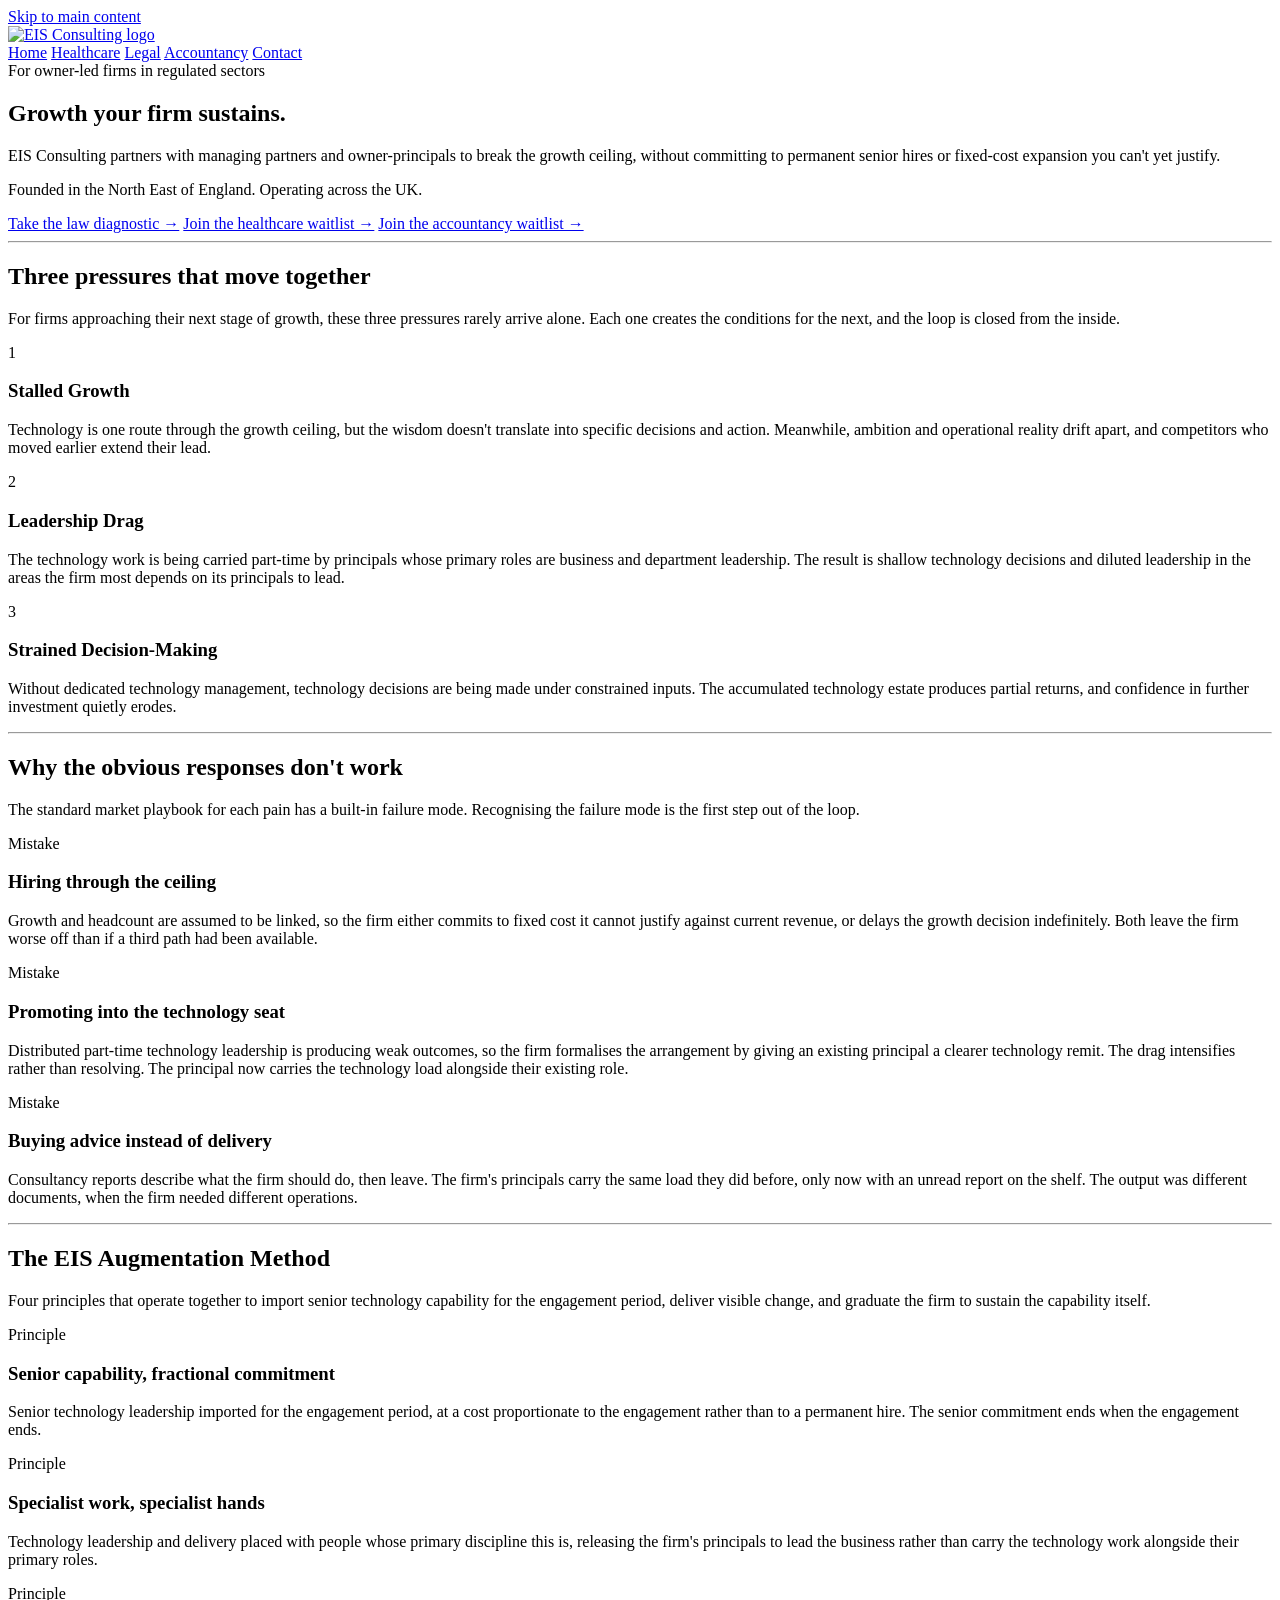
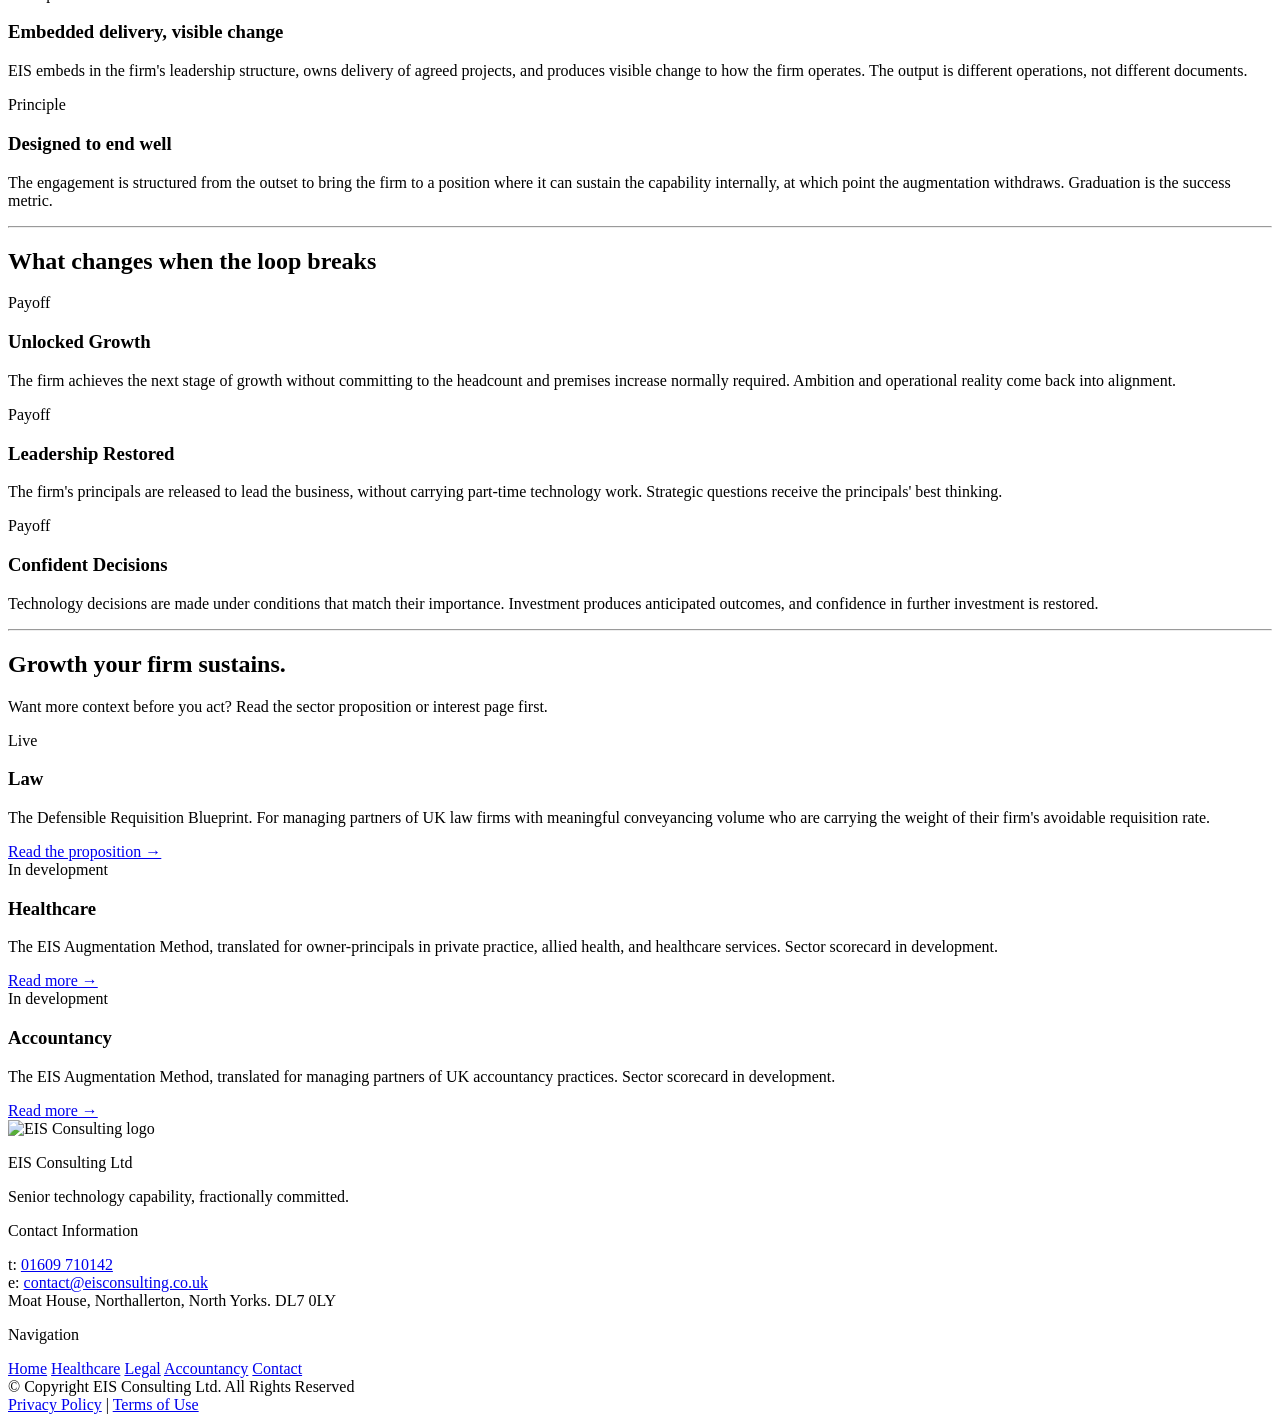
==== src/index.html @ 56b3790b "feat(home,legal): rebuild home and legal pages per brief §4-§5 Co-Authored-By: Claude Sonnet 4.6 <no" ====
<!doctype html>
<html lang="en-GB">
  <head>
    <meta charset="utf-8" />
    <meta name="viewport" content="width=device-width, initial-scale=1" />

    <title>EIS Consulting | Growth your firm sustains.</title>
    <meta
      name="description"
      content="EIS Consulting partners with managing partners and owner-principals in regulated UK SMEs to break the growth ceiling through fractional senior technology leadership, specialist delivery, and engagements designed to end when the firm can sustain the capability itself."
    />

    <link rel="stylesheet" href="/assets/styles.css" />

    <link rel="icon" type="image/png" sizes="32x32" href="/assets/favicon-32.png?v=1" />
    <link rel="icon" type="image/png" sizes="16x16" href="/assets/favicon-16.png?v=1" />
    <link rel="apple-touch-icon" sizes="180x180" href="/assets/apple-touch-icon.png?v=1" />
    <link rel="icon" href="/favicon.png?v=1" />
    <link rel="shortcut icon" href="/favicon.png?v=1" />

    <meta name="theme-color" content="#0b1220" />
    <meta name="author" content="EIS Consulting Ltd" />

    <meta property="og:site_name" content="EIS Consulting" />
    <meta property="og:type" content="website" />
    <meta property="og:title" content="EIS Consulting | Growth your firm sustains." />
    <meta
      property="og:description"
      content="EIS Consulting partners with managing partners and owner-principals in regulated UK SMEs to break the growth ceiling through fractional senior technology leadership, specialist delivery, and engagements designed to end when the firm can sustain the capability itself."
    />
    <meta property="og:url" content="https://eisconsulting.co.uk/" />
    <meta property="og:image" content="https://eisconsulting.co.uk/og.png?v=11" />
    <meta property="og:image:secure_url" content="https://eisconsulting.co.uk/og.png?v=11" />
    <meta property="og:image:type" content="image/png" />
    <meta property="og:image:width" content="1200" />
    <meta property="og:image:height" content="630" />
    <meta property="og:image:alt" content="EIS Consulting – Growth your firm sustains." />

    <meta name="twitter:card" content="summary_large_image" />
    <meta name="twitter:title" content="EIS Consulting | Growth your firm sustains." />
    <meta
      name="twitter:description"
      content="EIS Consulting partners with managing partners and owner-principals in regulated UK SMEs to break the growth ceiling through fractional senior technology leadership, specialist delivery, and engagements designed to end when the firm can sustain the capability itself."
    />
    <meta name="twitter:image" content="https://eisconsulting.co.uk/og.png?v=11" />

    <script type="text/javascript">
        (function(c,l,a,r,i,t,y){
            c[a]=c[a]||function(){(c[a].q=c[a].q||[]).push(arguments)};
            t=l.createElement(r);t.async=1;t.src="https://www.clarity.ms/tag/"+i;
            y=l.getElementsByTagName(r)[0];y.parentNode.insertBefore(t,y);
        })(window, document, "clarity", "script", "wqha1gwbg3");
    </script>
  </head>

  <body>
    <a class="skip-link" href="#main-content">Skip to main content</a>

    <header class="header">
      <div class="nav">
        <div class="brand">
          <a class="brand-link" href="/" aria-label="EIS Consulting home">
            <img class="logo" src="/assets/eis-consulting-logo-transx2.png" alt="EIS Consulting logo" width="155" height="40" />
          </a>
        </div>

        <nav class="links" aria-label="Primary navigation">
          <a href="/" class="active" aria-current="page">Home</a>
          <a href="/healthcare/">Healthcare</a>
          <a href="/legal/">Legal</a>
          <a href="/accountancy/">Accountancy</a>
          <a href="/contact/">Contact</a>
        </nav>
      </div>
    </header>

    <div class="container">
      <main id="main-content">

        <section class="hero">
          <div class="kicker">For owner-led firms in regulated sectors</div>
          <h1 class="h1">Growth your firm sustains.</h1>
          <p class="sub">EIS Consulting partners with managing partners and owner-principals to break the growth ceiling, without committing to permanent senior hires or fixed-cost expansion you can't yet justify.</p>
          <p class="small">Founded in the North East of England. Operating across the UK.</p>
          <div class="ctas">
            <a class="btn primary"
               href="https://damian-gbwjygw9.scoreapp.com"
               target="_blank"
               rel="noopener noreferrer"
               onclick="if(window.clarity)clarity('event','hero_cta_law_scorecard');">Take the law diagnostic →</a>
            <a class="btn"
               href="/healthcare/#waitlist"
               onclick="if(window.clarity)clarity('event','hero_cta_healthcare_waitlist');">Join the healthcare waitlist →</a>
            <a class="btn"
               href="/accountancy/#waitlist"
               onclick="if(window.clarity)clarity('event','hero_cta_accountancy_waitlist');">Join the accountancy waitlist →</a>
          </div>
        </section>

        <hr class="sep" />

        <section>
          <h2 class="section-title">Three pressures that move together</h2>
          <p class="sub">For firms approaching their next stage of growth, these three pressures rarely arrive alone. Each one creates the conditions for the next, and the loop is closed from the inside.</p>
          <div class="grid cols-3">
            <div class="card">
              <span class="tag">1</span>
              <h3>Stalled Growth</h3>
              <p>Technology is one route through the growth ceiling, but the wisdom doesn't translate into specific decisions and action. Meanwhile, ambition and operational reality drift apart, and competitors who moved earlier extend their lead.</p>
            </div>
            <div class="card">
              <span class="tag">2</span>
              <h3>Leadership Drag</h3>
              <p>The technology work is being carried part-time by principals whose primary roles are business and department leadership. The result is shallow technology decisions and diluted leadership in the areas the firm most depends on its principals to lead.</p>
            </div>
            <div class="card">
              <span class="tag">3</span>
              <h3>Strained Decision-Making</h3>
              <p>Without dedicated technology management, technology decisions are being made under constrained inputs. The accumulated technology estate produces partial returns, and confidence in further investment quietly erodes.</p>
            </div>
          </div>
        </section>

        <hr class="sep" />

        <section>
          <h2 class="section-title">Why the obvious responses don't work</h2>
          <p class="sub">The standard market playbook for each pain has a built-in failure mode. Recognising the failure mode is the first step out of the loop.</p>
          <div class="grid cols-3">
            <div class="card">
              <span class="tag">Mistake</span>
              <h3>Hiring through the ceiling</h3>
              <p>Growth and headcount are assumed to be linked, so the firm either commits to fixed cost it cannot justify against current revenue, or delays the growth decision indefinitely. Both leave the firm worse off than if a third path had been available.</p>
            </div>
            <div class="card">
              <span class="tag">Mistake</span>
              <h3>Promoting into the technology seat</h3>
              <p>Distributed part-time technology leadership is producing weak outcomes, so the firm formalises the arrangement by giving an existing principal a clearer technology remit. The drag intensifies rather than resolving. The principal now carries the technology load alongside their existing role.</p>
            </div>
            <div class="card">
              <span class="tag">Mistake</span>
              <h3>Buying advice instead of delivery</h3>
              <p>Consultancy reports describe what the firm should do, then leave. The firm's principals carry the same load they did before, only now with an unread report on the shelf. The output was different documents, when the firm needed different operations.</p>
            </div>
          </div>
        </section>

        <hr class="sep" />

        <section>
          <h2 class="section-title">The EIS Augmentation Method</h2>
          <p class="sub">Four principles that operate together to import senior technology capability for the engagement period, deliver visible change, and graduate the firm to sustain the capability itself.</p>
          <div class="grid cols-4">
            <div class="card">
              <span class="tag">Principle</span>
              <h3>Senior capability, fractional commitment</h3>
              <p>Senior technology leadership imported for the engagement period, at a cost proportionate to the engagement rather than to a permanent hire. The senior commitment ends when the engagement ends.</p>
            </div>
            <div class="card">
              <span class="tag">Principle</span>
              <h3>Specialist work, specialist hands</h3>
              <p>Technology leadership and delivery placed with people whose primary discipline this is, releasing the firm's principals to lead the business rather than carry the technology work alongside their primary roles.</p>
            </div>
            <div class="card">
              <span class="tag">Principle</span>
              <h3>Embedded delivery, visible change</h3>
              <p>EIS embeds in the firm's leadership structure, owns delivery of agreed projects, and produces visible change to how the firm operates. The output is different operations, not different documents.</p>
            </div>
            <div class="card">
              <span class="tag">Principle</span>
              <h3>Designed to end well</h3>
              <p>The engagement is structured from the outset to bring the firm to a position where it can sustain the capability internally, at which point the augmentation withdraws. Graduation is the success metric.</p>
            </div>
          </div>
        </section>

        <hr class="sep" />

        <section>
          <h2 class="section-title">What changes when the loop breaks</h2>
          <div class="grid cols-3">
            <div class="card">
              <span class="tag">Payoff</span>
              <h3>Unlocked Growth</h3>
              <p>The firm achieves the next stage of growth without committing to the headcount and premises increase normally required. Ambition and operational reality come back into alignment.</p>
            </div>
            <div class="card">
              <span class="tag">Payoff</span>
              <h3>Leadership Restored</h3>
              <p>The firm's principals are released to lead the business, without carrying part-time technology work. Strategic questions receive the principals' best thinking.</p>
            </div>
            <div class="card">
              <span class="tag">Payoff</span>
              <h3>Confident Decisions</h3>
              <p>Technology decisions are made under conditions that match their importance. Investment produces anticipated outcomes, and confidence in further investment is restored.</p>
            </div>
          </div>
        </section>

        <hr class="sep" />

        <section>
          <h2 class="h1--sm">Growth your firm sustains.</h2>
          <p class="sub">Want more context before you act? Read the sector proposition or interest page first.</p>
          <div class="grid cols-3">
            <div class="card">
              <span class="tag">Live</span>
              <h3>Law</h3>
              <p>The Defensible Requisition Blueprint. For managing partners of UK law firms with meaningful conveyancing volume who are carrying the weight of their firm's avoidable requisition rate.</p>
              <div class="ctas">
                <a class="btn" href="/legal/">Read the proposition →</a>
              </div>
            </div>
            <div class="card">
              <span class="tag">In development</span>
              <h3>Healthcare</h3>
              <p>The EIS Augmentation Method, translated for owner-principals in private practice, allied health, and healthcare services. Sector scorecard in development.</p>
              <div class="ctas">
                <a class="btn" href="/healthcare/">Read more →</a>
              </div>
            </div>
            <div class="card">
              <span class="tag">In development</span>
              <h3>Accountancy</h3>
              <p>The EIS Augmentation Method, translated for managing partners of UK accountancy practices. Sector scorecard in development.</p>
              <div class="ctas">
                <a class="btn" href="/accountancy/">Read more →</a>
              </div>
            </div>
          </div>
        </section>

      </main>

      <footer class="site-footer">
        <div class="footer-grid">
          <div>
            <div class="footer-brand">
              <img class="footer-logo" src="/assets/eis-consulting-logo-transx2.png" alt="EIS Consulting logo" width="132" height="34" loading="lazy" />
              <div>
                <p class="footer-title">EIS Consulting Ltd</p>
                <div class="smallprint">Senior technology capability, fractionally committed.</div>
              </div>
            </div>
          </div>

          <div>
            <p class="footer-title">Contact Information</p>
            <div class="footer-links">
              <div>t: <a href="tel:+441609710142">01609 710142</a></div>
              <div>e: <a href="mailto:contact@eisconsulting.co.uk">contact@eisconsulting.co.uk</a></div>
              <div class="smallprint">Moat House, Northallerton, North Yorks. DL7 0LY</div>
            </div>
          </div>

          <div>
            <p class="footer-title">Navigation</p>
            <div class="footer-links">
              <a href="/">Home</a>
              <a href="/healthcare/">Healthcare</a>
              <a href="/legal/">Legal</a>
              <a href="/accountancy/">Accountancy</a>
              <a href="/contact/">Contact</a>
            </div>
          </div>
        </div>

        <div class="footer-bottom">
          <div class="smallprint">© Copyright EIS Consulting Ltd. All Rights Reserved</div>
          <div class="footer-legal">
            <a class="smallprint" href="/privacy-policy/">Privacy Policy</a>
            <span class="smallprint sep">|</span>
            <a class="smallprint" href="/terms-of-use/">Terms of Use</a>
          </div>
        </div>
      </footer>
    </div>
  </body>
</html>
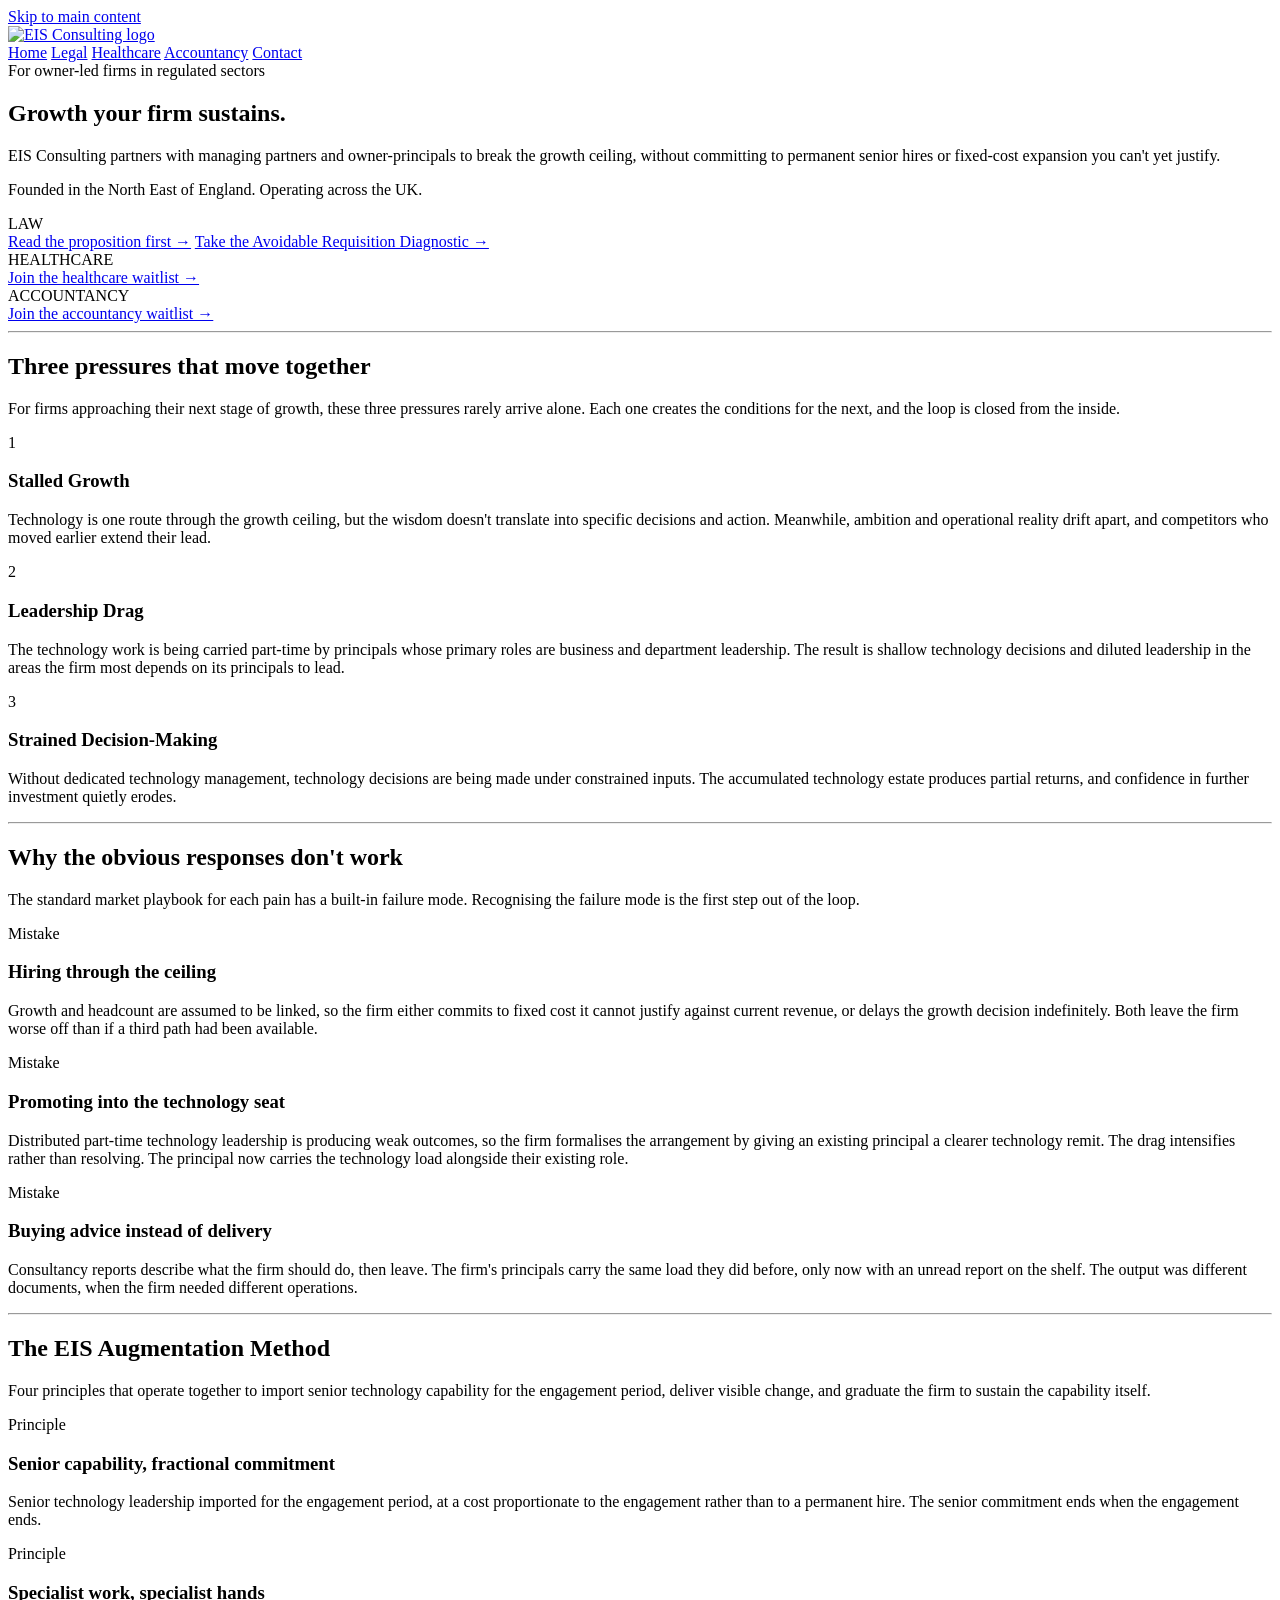
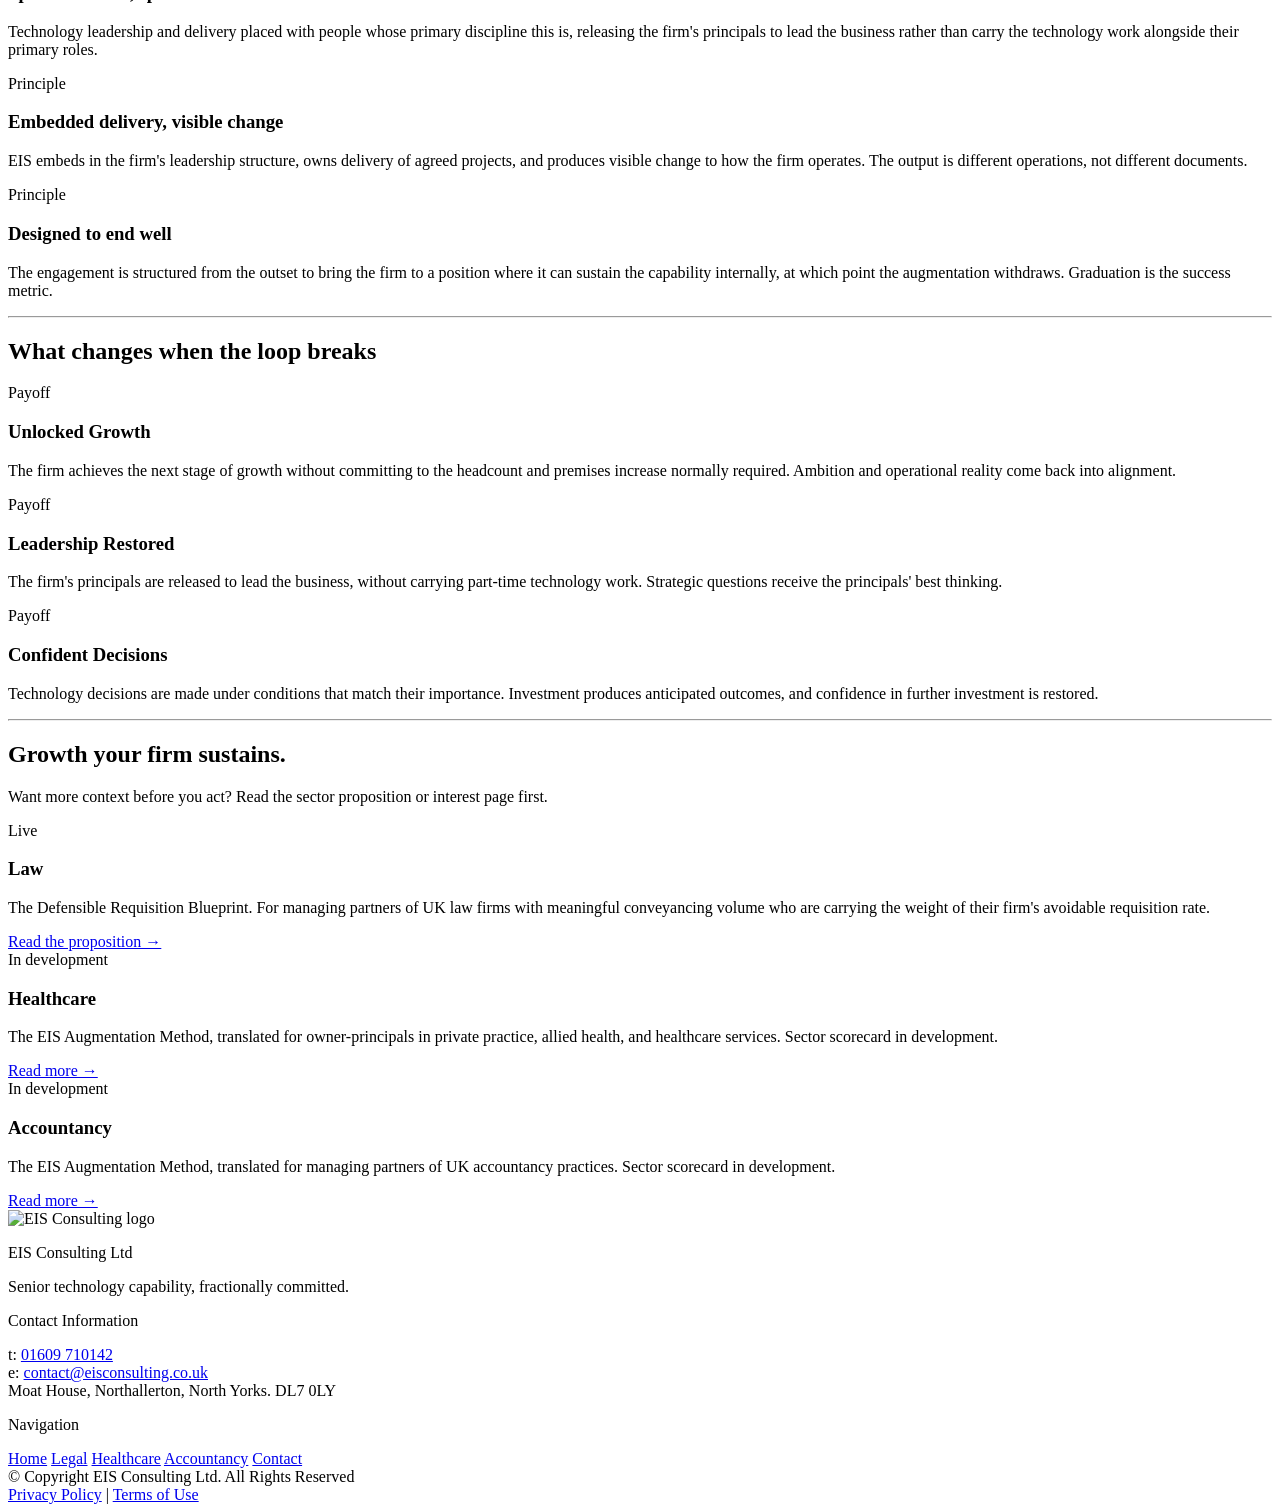
==== commit 1ace8821: "feat(home): restructure hero to sector columns with labelled CTAs Replaces the single .ctas row of t" ====
--- a/src/index.html
+++ b/src/index.html
@@ -66,8 +66,8 @@
 
         <nav class="links" aria-label="Primary navigation">
           <a href="/" class="active" aria-current="page">Home</a>
+          <a href="/legal/">Legal</a>
           <a href="/healthcare/">Healthcare</a>
-          <a href="/legal/">Legal</a>
           <a href="/accountancy/">Accountancy</a>
           <a href="/contact/">Contact</a>
         </nav>
@@ -82,18 +82,26 @@
           <h1 class="h1">Growth your firm sustains.</h1>
           <p class="sub">EIS Consulting partners with managing partners and owner-principals to break the growth ceiling, without committing to permanent senior hires or fixed-cost expansion you can't yet justify.</p>
           <p class="small">Founded in the North East of England. Operating across the UK.</p>
-          <div class="ctas">
-            <a class="btn primary"
-               href="https://damian-gbwjygw9.scoreapp.com"
-               target="_blank"
-               rel="noopener noreferrer"
-               onclick="if(window.clarity)clarity('event','hero_cta_law_scorecard');">Take the law diagnostic →</a>
-            <a class="btn"
-               href="/healthcare/#waitlist"
-               onclick="if(window.clarity)clarity('event','hero_cta_healthcare_waitlist');">Join the healthcare waitlist →</a>
-            <a class="btn"
-               href="/accountancy/#waitlist"
-               onclick="if(window.clarity)clarity('event','hero_cta_accountancy_waitlist');">Join the accountancy waitlist →</a>
+          <div class="hero-sectors">
+            <div class="hero-sector">
+              <div class="kicker">LAW</div>
+              <div class="ctas">
+                <a class="btn" href="/legal/" onclick="if(window.clarity)clarity('event','hero_cta_law_proposition');">Read the proposition first →</a>
+                <a class="btn primary" href="https://damian-gbwjygw9.scoreapp.com" target="_blank" rel="noopener noreferrer" onclick="if(window.clarity)clarity('event','hero_cta_law_diagnostic');">Take the Avoidable Requisition Diagnostic →</a>
+              </div>
+            </div>
+            <div class="hero-sector">
+              <div class="kicker">HEALTHCARE</div>
+              <div class="ctas">
+                <a class="btn" href="/healthcare/#waitlist" onclick="if(window.clarity)clarity('event','hero_cta_healthcare_waitlist');">Join the healthcare waitlist →</a>
+              </div>
+            </div>
+            <div class="hero-sector">
+              <div class="kicker">ACCOUNTANCY</div>
+              <div class="ctas">
+                <a class="btn" href="/accountancy/#waitlist" onclick="if(window.clarity)clarity('event','hero_cta_accountancy_waitlist');">Join the accountancy waitlist →</a>
+              </div>
+            </div>
           </div>
         </section>
 
@@ -257,8 +265,8 @@
             <p class="footer-title">Navigation</p>
             <div class="footer-links">
               <a href="/">Home</a>
+              <a href="/legal/">Legal</a>
               <a href="/healthcare/">Healthcare</a>
-              <a href="/legal/">Legal</a>
               <a href="/accountancy/">Accountancy</a>
               <a href="/contact/">Contact</a>
             </div>
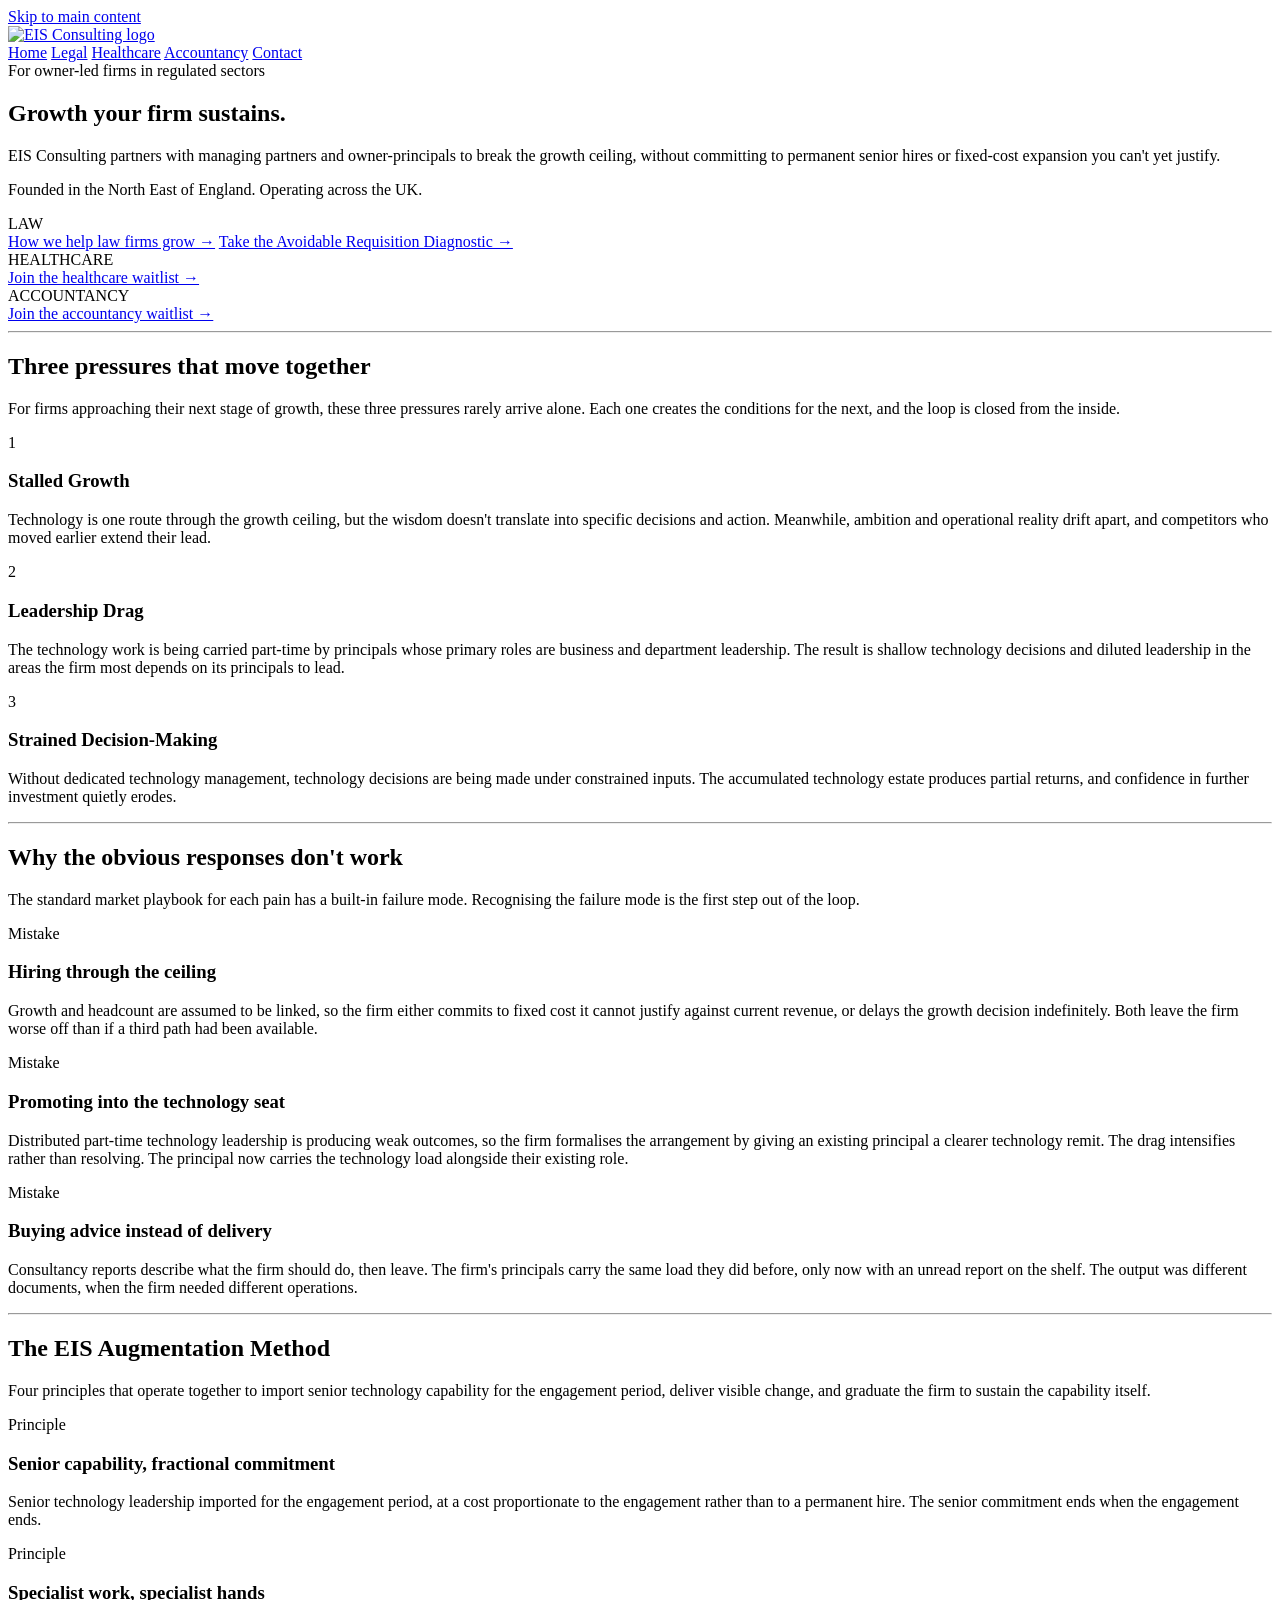
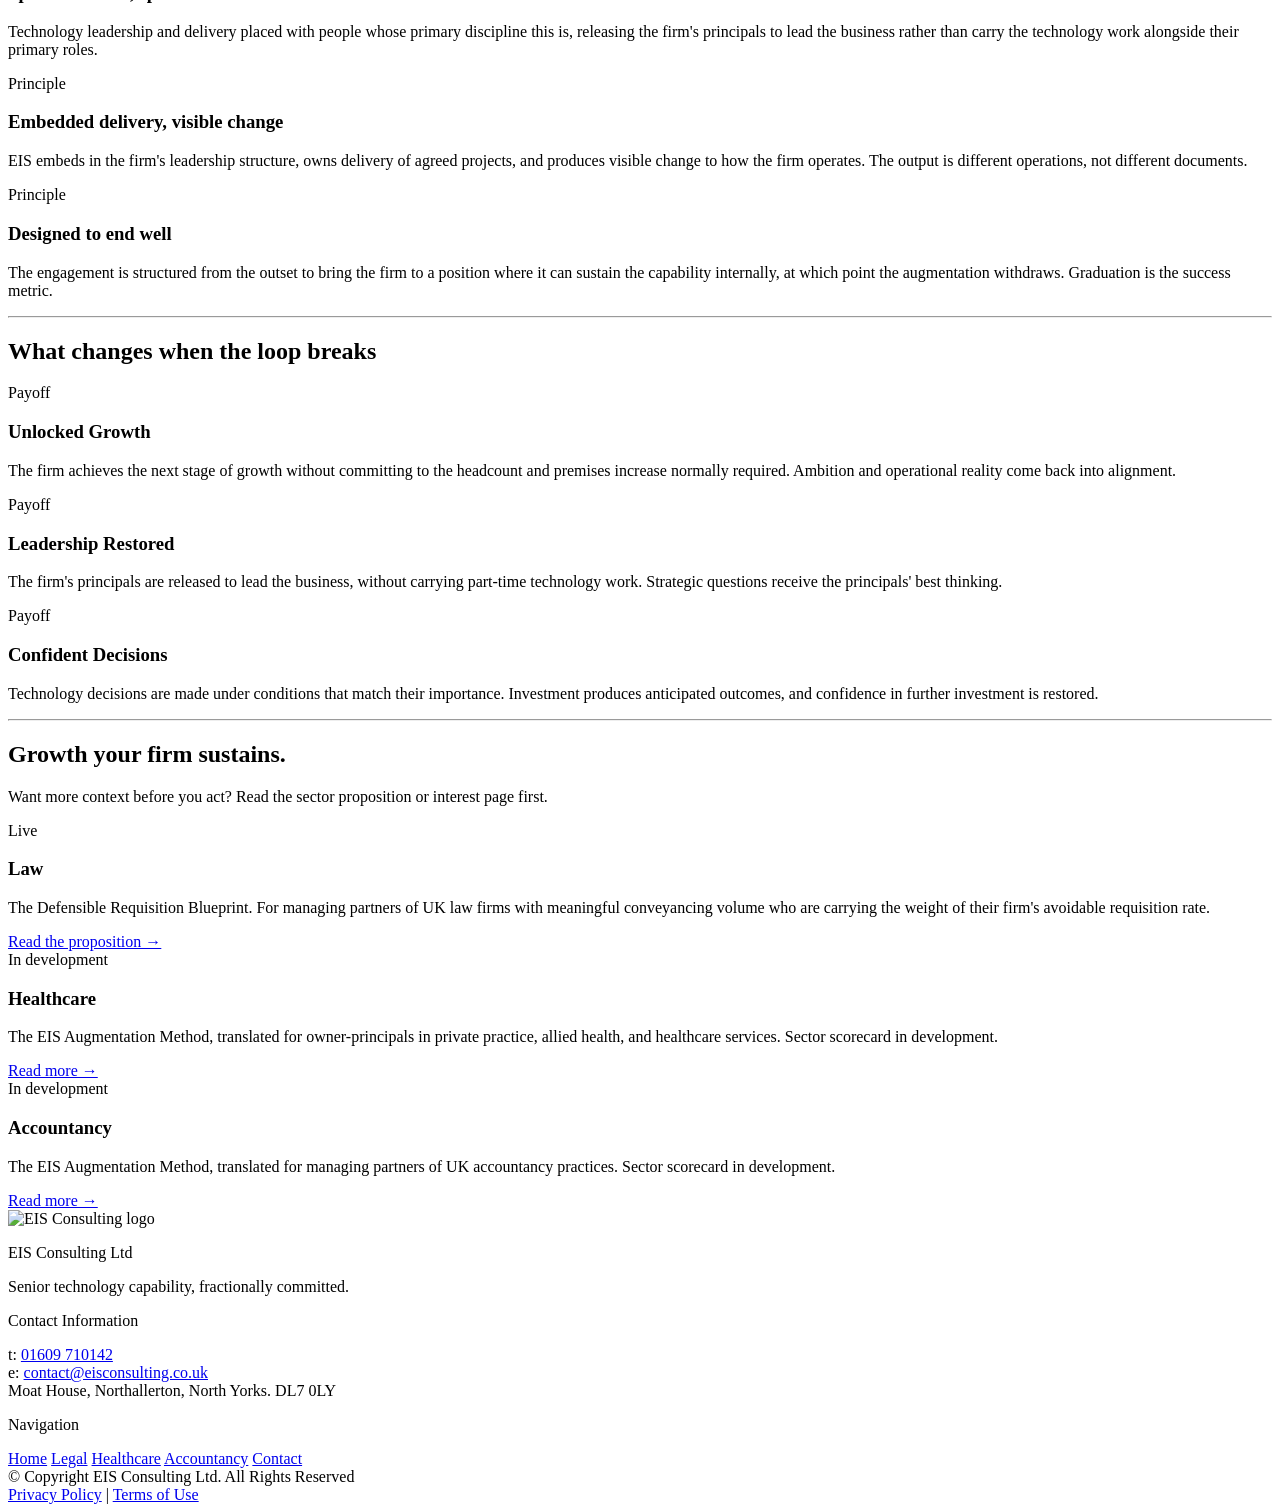
==== commit bd09dbc4: "refine(home): align hero CTA destinations and button widths per acceptance review Remove #waitlist f" ====
--- a/src/index.html
+++ b/src/index.html
@@ -86,20 +86,20 @@
             <div class="hero-sector">
               <div class="kicker">LAW</div>
               <div class="ctas">
-                <a class="btn" href="/legal/" onclick="if(window.clarity)clarity('event','hero_cta_law_proposition');">Read the proposition first →</a>
+                <a class="btn" href="/legal/" onclick="if(window.clarity)clarity('event','hero_cta_law_proposition');">How we help law firms grow →</a>
                 <a class="btn primary" href="https://damian-gbwjygw9.scoreapp.com" target="_blank" rel="noopener noreferrer" onclick="if(window.clarity)clarity('event','hero_cta_law_diagnostic');">Take the Avoidable Requisition Diagnostic →</a>
               </div>
             </div>
             <div class="hero-sector">
               <div class="kicker">HEALTHCARE</div>
               <div class="ctas">
-                <a class="btn" href="/healthcare/#waitlist" onclick="if(window.clarity)clarity('event','hero_cta_healthcare_waitlist');">Join the healthcare waitlist →</a>
+                <a class="btn" href="/healthcare/" onclick="if(window.clarity)clarity('event','hero_cta_healthcare_waitlist');">Join the healthcare waitlist →</a>
               </div>
             </div>
             <div class="hero-sector">
               <div class="kicker">ACCOUNTANCY</div>
               <div class="ctas">
-                <a class="btn" href="/accountancy/#waitlist" onclick="if(window.clarity)clarity('event','hero_cta_accountancy_waitlist');">Join the accountancy waitlist →</a>
+                <a class="btn" href="/accountancy/" onclick="if(window.clarity)clarity('event','hero_cta_accountancy_waitlist');">Join the accountancy waitlist →</a>
               </div>
             </div>
           </div>
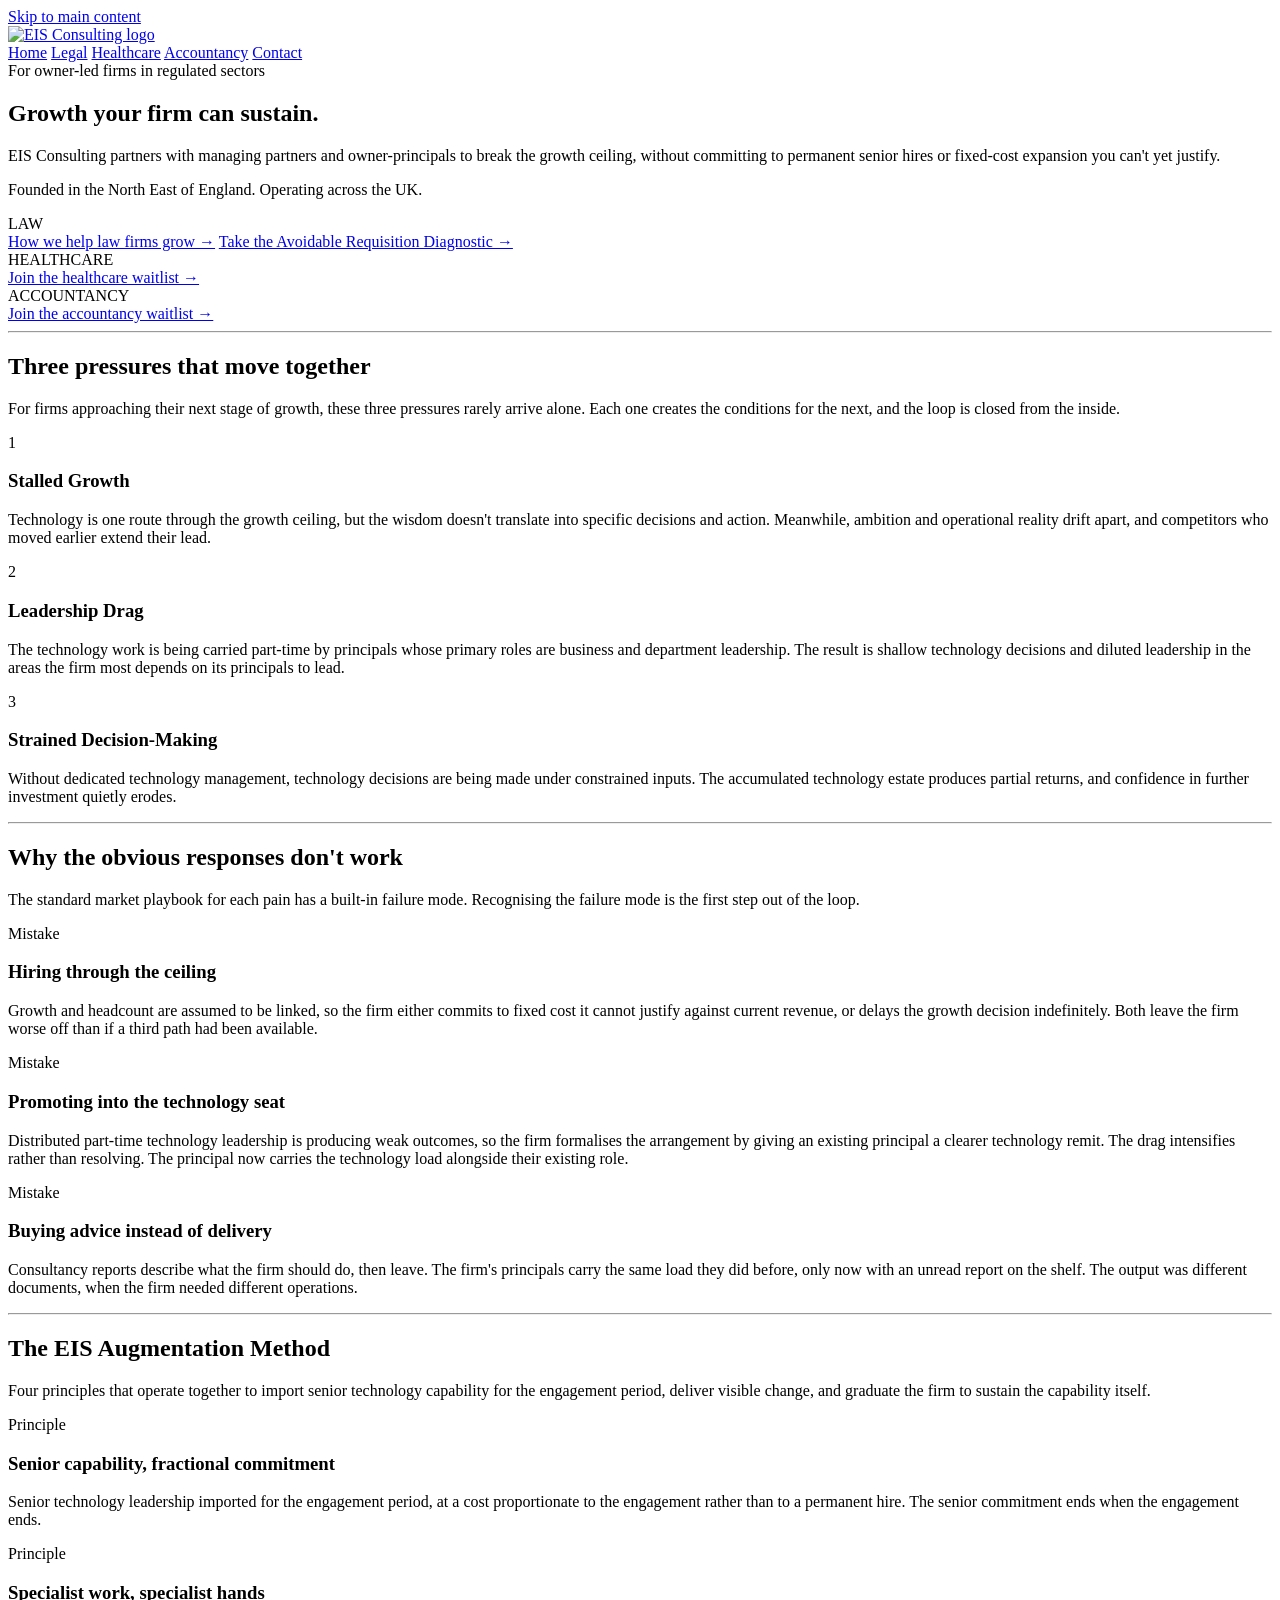
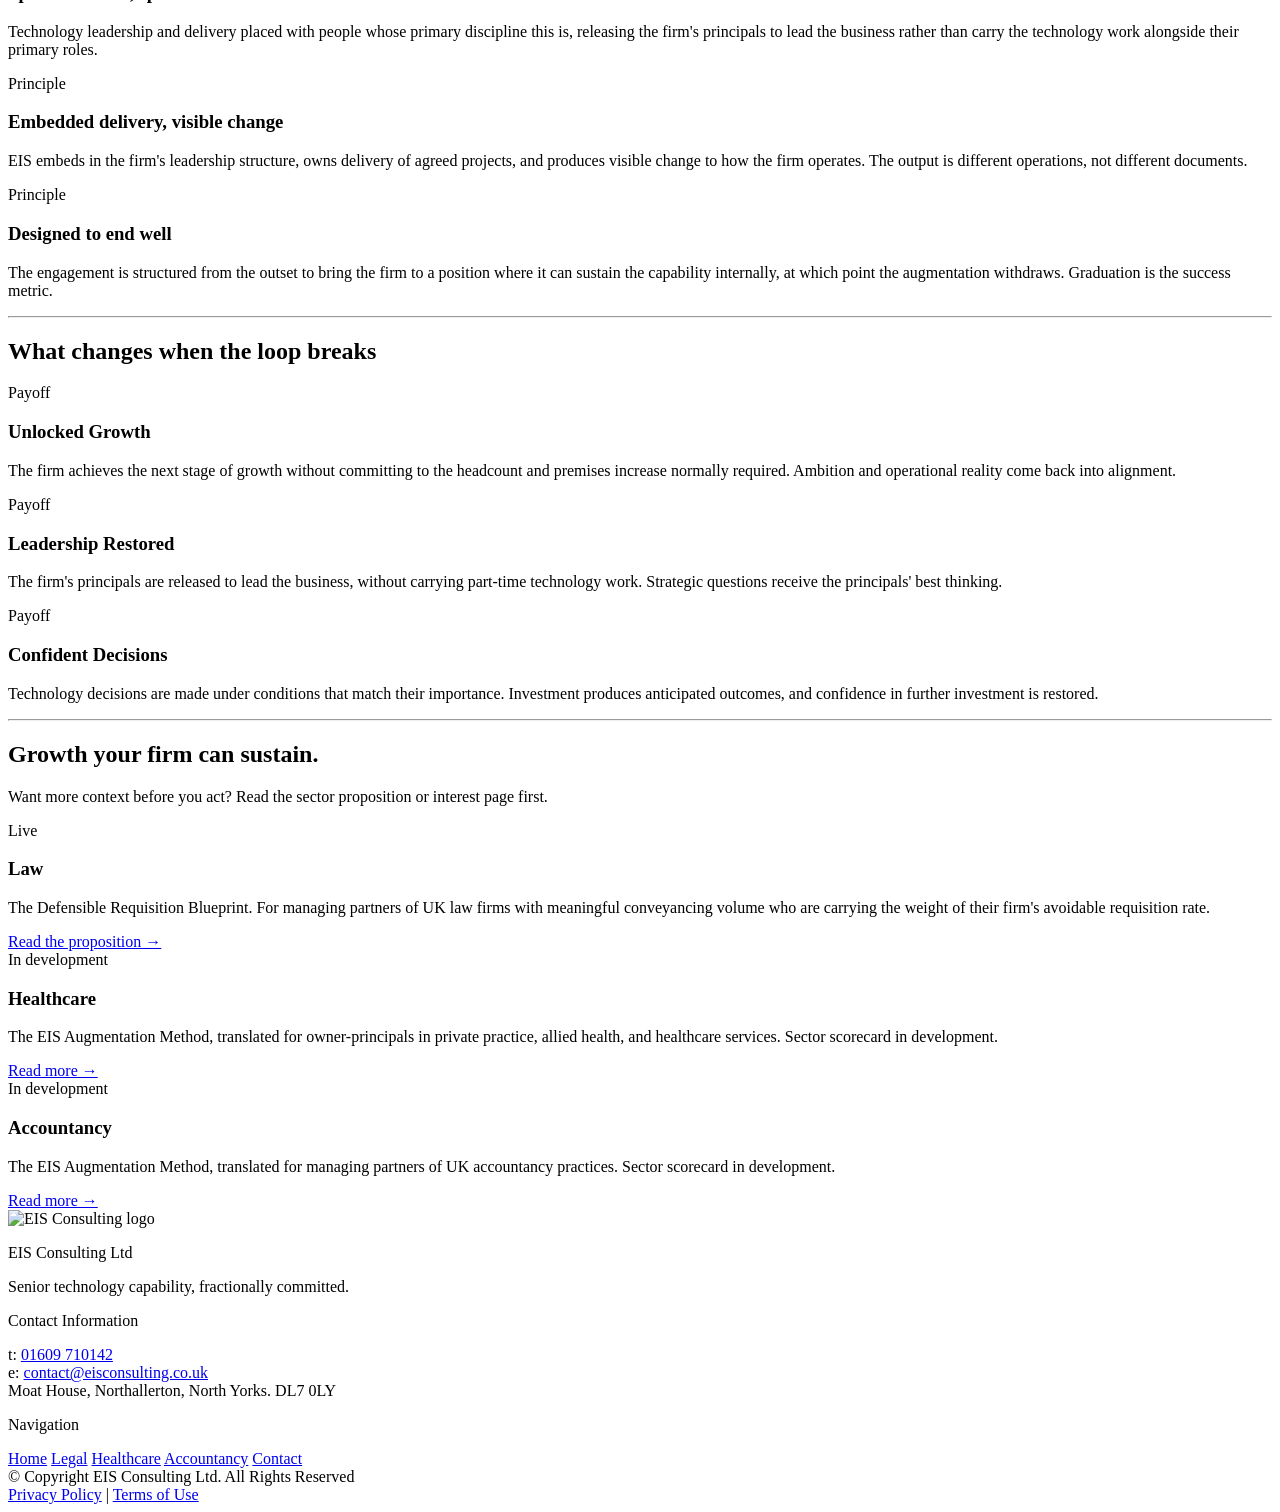
==== commit 2c26e41c: "fix(home): correct H1 copy and reorder meta titles H1 read 'Growth your firm sustains' which is gram" ====
--- a/src/index.html
+++ b/src/index.html
@@ -4,7 +4,7 @@
     <meta charset="utf-8" />
     <meta name="viewport" content="width=device-width, initial-scale=1" />
 
-    <title>EIS Consulting | Growth your firm sustains.</title>
+    <title>Growth your firm can sustain. | EIS Consulting</title>
     <meta
       name="description"
       content="EIS Consulting partners with managing partners and owner-principals in regulated UK SMEs to break the growth ceiling through fractional senior technology leadership, specialist delivery, and engagements designed to end when the firm can sustain the capability itself."
@@ -23,7 +23,7 @@
 
     <meta property="og:site_name" content="EIS Consulting" />
     <meta property="og:type" content="website" />
-    <meta property="og:title" content="EIS Consulting | Growth your firm sustains." />
+    <meta property="og:title" content="Growth your firm can sustain. | EIS Consulting" />
     <meta
       property="og:description"
       content="EIS Consulting partners with managing partners and owner-principals in regulated UK SMEs to break the growth ceiling through fractional senior technology leadership, specialist delivery, and engagements designed to end when the firm can sustain the capability itself."
@@ -34,10 +34,10 @@
     <meta property="og:image:type" content="image/png" />
     <meta property="og:image:width" content="1200" />
     <meta property="og:image:height" content="630" />
-    <meta property="og:image:alt" content="EIS Consulting – Growth your firm sustains." />
+    <meta property="og:image:alt" content="Growth your firm can sustain. | EIS Consulting" />
 
     <meta name="twitter:card" content="summary_large_image" />
-    <meta name="twitter:title" content="EIS Consulting | Growth your firm sustains." />
+    <meta name="twitter:title" content="Growth your firm can sustain. | EIS Consulting" />
     <meta
       name="twitter:description"
       content="EIS Consulting partners with managing partners and owner-principals in regulated UK SMEs to break the growth ceiling through fractional senior technology leadership, specialist delivery, and engagements designed to end when the firm can sustain the capability itself."
@@ -79,7 +79,7 @@
 
         <section class="hero">
           <div class="kicker">For owner-led firms in regulated sectors</div>
-          <h1 class="h1">Growth your firm sustains.</h1>
+          <h1 class="h1">Growth your firm can sustain.</h1>
           <p class="sub">EIS Consulting partners with managing partners and owner-principals to break the growth ceiling, without committing to permanent senior hires or fixed-cost expansion you can't yet justify.</p>
           <p class="small">Founded in the North East of England. Operating across the UK.</p>
           <div class="hero-sectors">
@@ -208,7 +208,7 @@
         <hr class="sep" />
 
         <section>
-          <h2 class="h1--sm">Growth your firm sustains.</h2>
+          <h2 class="h1--sm">Growth your firm can sustain.</h2>
           <p class="sub">Want more context before you act? Read the sector proposition or interest page first.</p>
           <div class="grid cols-3">
             <div class="card">
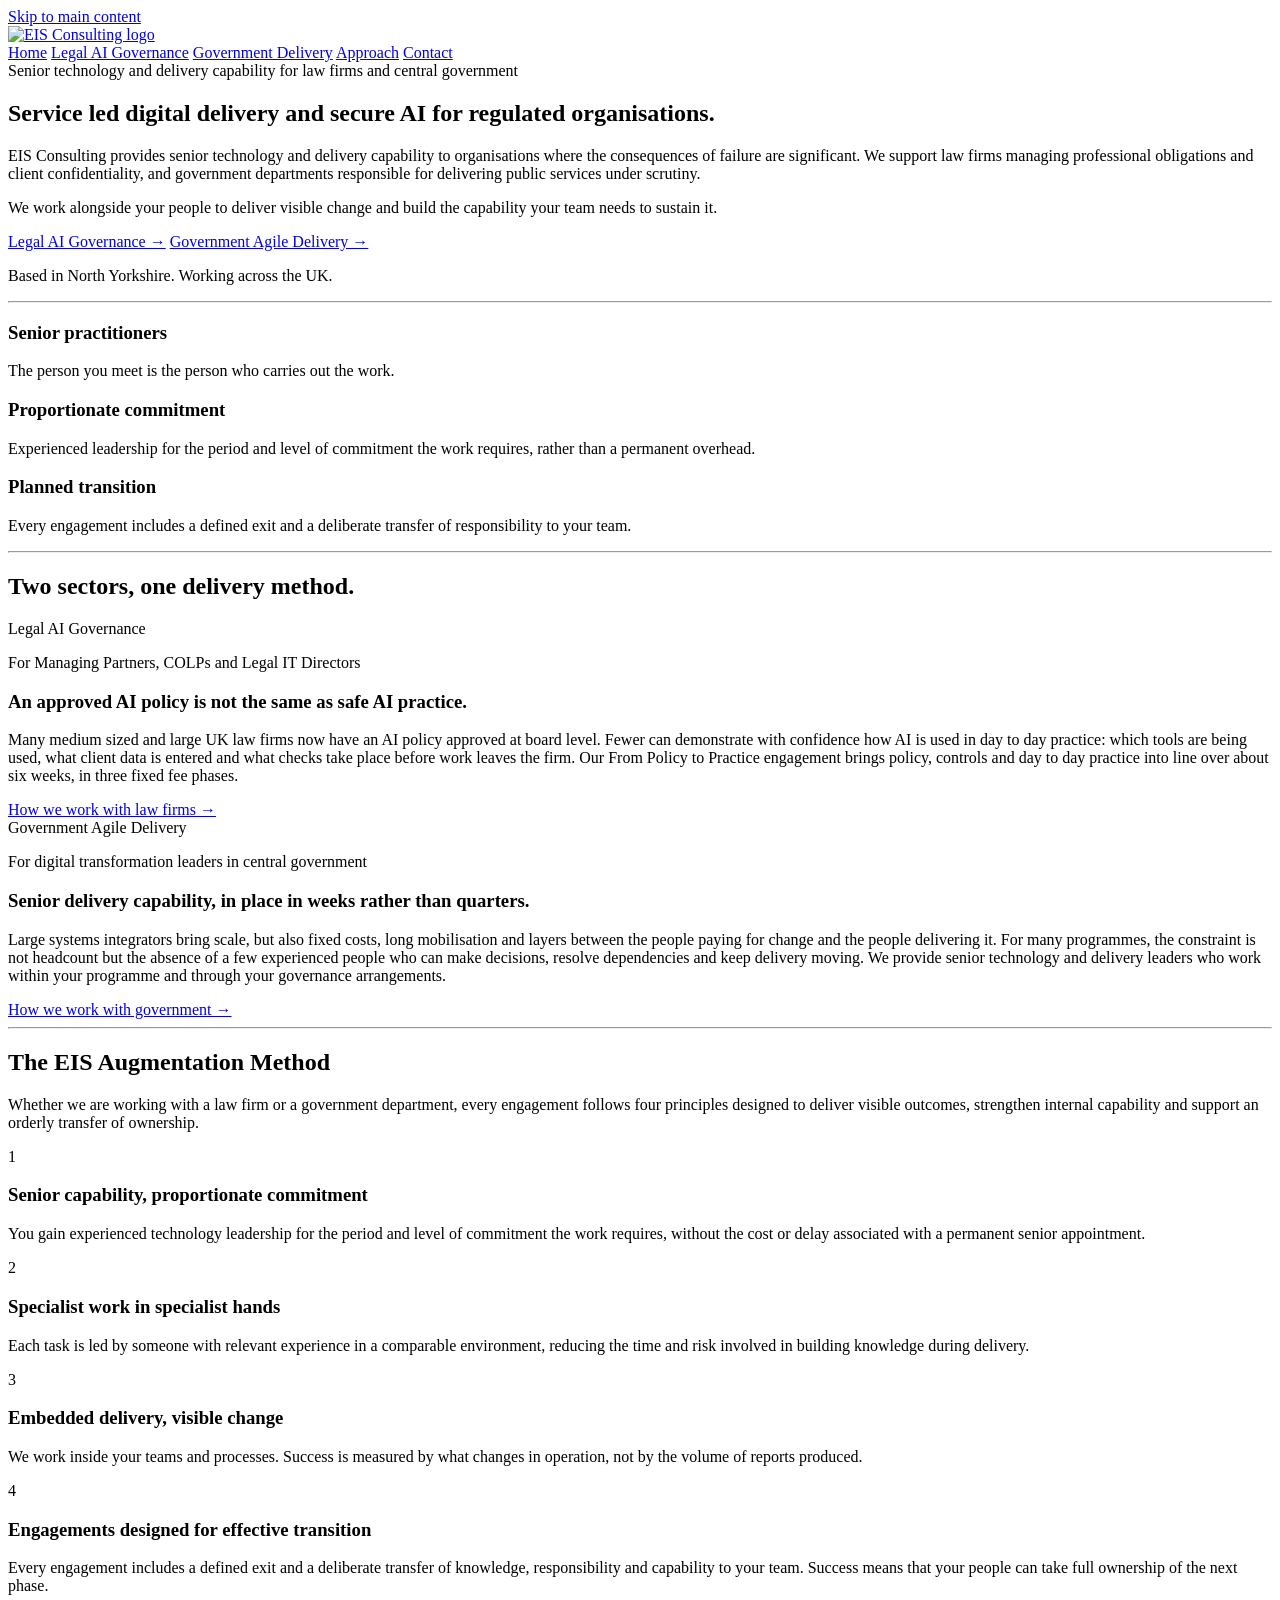
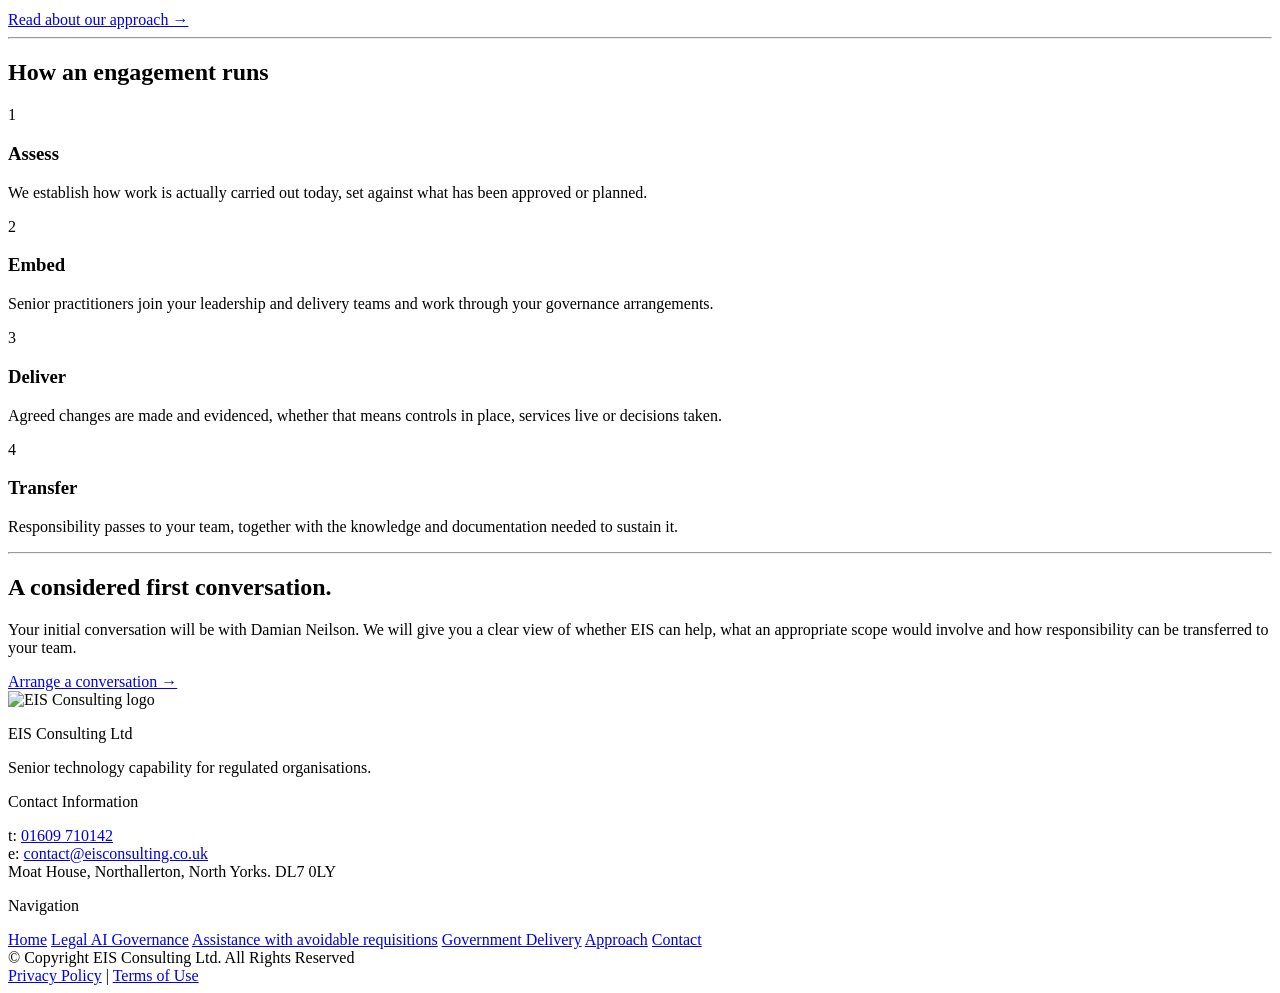
==== commit 323389a4: "feat: implement v3.0 media repositioning copy and new pages Co-Authored-By: Claude Sonnet 5.5 <norep" ====
--- a/src/index.html
+++ b/src/index.html
@@ -4,10 +4,10 @@
     <meta charset="utf-8" />
     <meta name="viewport" content="width=device-width, initial-scale=1" />
 
-    <title>Growth your firm can sustain. | EIS Consulting</title>
+    <title>Service led digital delivery and secure AI | EIS Consulting</title>
     <meta
       name="description"
-      content="EIS Consulting partners with managing partners and owner-principals in regulated UK SMEs to break the growth ceiling through fractional senior technology leadership, specialist delivery, and engagements designed to end when the firm can sustain the capability itself."
+      content="EIS Consulting provides senior technology and delivery capability to UK law firms and central government, with practical AI governance and agile delivery."
     />
 
     <link rel="stylesheet" href="/assets/styles.css" />
@@ -23,24 +23,25 @@
 
     <meta property="og:site_name" content="EIS Consulting" />
     <meta property="og:type" content="website" />
-    <meta property="og:title" content="Growth your firm can sustain. | EIS Consulting" />
+    <meta property="og:title" content="Service led digital delivery and secure AI | EIS Consulting" />
     <meta
       property="og:description"
-      content="EIS Consulting partners with managing partners and owner-principals in regulated UK SMEs to break the growth ceiling through fractional senior technology leadership, specialist delivery, and engagements designed to end when the firm can sustain the capability itself."
+      content="EIS Consulting provides senior technology and delivery capability to UK law firms and central government, with practical AI governance and agile delivery."
     />
+    <link rel="canonical" href="https://eisconsulting.co.uk/" />
     <meta property="og:url" content="https://eisconsulting.co.uk/" />
     <meta property="og:image" content="https://eisconsulting.co.uk/og.png?v=11" />
     <meta property="og:image:secure_url" content="https://eisconsulting.co.uk/og.png?v=11" />
     <meta property="og:image:type" content="image/png" />
     <meta property="og:image:width" content="1200" />
     <meta property="og:image:height" content="630" />
-    <meta property="og:image:alt" content="Growth your firm can sustain. | EIS Consulting" />
+    <meta property="og:image:alt" content="Service led digital delivery and secure AI | EIS Consulting" />
 
     <meta name="twitter:card" content="summary_large_image" />
-    <meta name="twitter:title" content="Growth your firm can sustain. | EIS Consulting" />
+    <meta name="twitter:title" content="Service led digital delivery and secure AI | EIS Consulting" />
     <meta
       name="twitter:description"
-      content="EIS Consulting partners with managing partners and owner-principals in regulated UK SMEs to break the growth ceiling through fractional senior technology leadership, specialist delivery, and engagements designed to end when the firm can sustain the capability itself."
+      content="EIS Consulting provides senior technology and delivery capability to UK law firms and central government, with practical AI governance and agile delivery."
     />
     <meta name="twitter:image" content="https://eisconsulting.co.uk/og.png?v=11" />
 
@@ -66,175 +67,188 @@
 
         <nav class="links" aria-label="Primary navigation">
           <a href="/" class="active" aria-current="page">Home</a>
-          <a href="/legal/">Legal</a>
-          <a href="/healthcare/">Healthcare</a>
-          <a href="/accountancy/">Accountancy</a>
+          <a href="/legal/">Legal AI Governance</a>
+          <a href="/government/">Government Delivery</a>
+          <a href="/approach/">Approach</a>
           <a href="/contact/">Contact</a>
         </nav>
       </div>
     </header>
 
     <div class="container">
-      <main id="main-content">
+      <main id="main-content" tabindex="-1">
 
         <section class="hero">
-          <div class="kicker">For owner-led firms in regulated sectors</div>
-          <h1 class="h1">Growth your firm can sustain.</h1>
-          <p class="sub">EIS Consulting partners with managing partners and owner-principals to break the growth ceiling, without committing to permanent senior hires or fixed-cost expansion you can't yet justify.</p>
-          <p class="small">Founded in the North East of England. Operating across the UK.</p>
-          <div class="hero-sectors">
-            <div class="hero-sector">
-              <div class="kicker">LAW</div>
+          <div class="kicker">Senior technology and delivery capability for law firms and central government</div>
+          <h1 class="h1">Service led digital delivery and secure AI for regulated organisations.</h1>
+          <p class="sub">EIS Consulting provides senior technology and delivery capability to organisations where the consequences of failure are significant. We support law firms managing professional obligations and client confidentiality, and government departments responsible for delivering public services under scrutiny.</p>
+          <p class="sub">We work alongside your people to deliver visible change and build the capability your team needs to sustain it.</p>
+          <div class="ctas">
+            <a class="btn primary" href="/legal/" onclick="if(window.clarity)clarity('event','hero_cta_law_proposition');">Legal AI Governance →</a>
+            <a class="btn primary" href="/government/" onclick="if(window.clarity)clarity('event','hero_cta_government_proposition');">Government Agile Delivery →</a>
+          </div>
+          <p class="small">Based in North Yorkshire. Working across the UK.</p>
+        </section>
+
+        <hr class="sep" />
+
+        <section>
+          <div class="grid cols-3">
+            <div class="card">
+              <h3>Senior practitioners</h3>
+              <p>The person you meet is the person who carries out the work.</p>
+            </div>
+            <div class="card">
+              <h3>Proportionate commitment</h3>
+              <p>Experienced leadership for the period and level of commitment the work requires, rather than a permanent overhead.</p>
+            </div>
+            <div class="card">
+              <h3>Planned transition</h3>
+              <p>Every engagement includes a defined exit and a deliberate transfer of responsibility to your team.</p>
+            </div>
+          </div>
+        </section>
+
+        <hr class="sep" />
+
+        <section>
+          <h2 class="section-title">Two sectors, one delivery method.</h2>
+          <div class="stack stack--lg">
+            <div class="card">
+              <span class="tag">Legal AI Governance</span>
+              <p class="small">For Managing Partners, COLPs and Legal IT Directors</p>
+              <h3>An approved AI policy is not the same as safe AI practice.</h3>
+              <p>Many medium sized and large UK law firms now have an AI policy approved at board level. Fewer can demonstrate with confidence how AI is used in day to day practice: which tools are being used, what client data is entered and what checks take place before work leaves the firm. Our From Policy to Practice engagement brings policy, controls and day to day practice into line over about six weeks, in three fixed fee phases.</p>
               <div class="ctas">
-                <a class="btn" href="/legal/" onclick="if(window.clarity)clarity('event','hero_cta_law_proposition');">How we help law firms grow →</a>
-                <a class="btn primary" href="https://damian-gbwjygw9.scoreapp.com" target="_blank" rel="noopener noreferrer" onclick="if(window.clarity)clarity('event','hero_cta_law_diagnostic');">Take the Avoidable Requisition Diagnostic →</a>
-              </div>
-            </div>
-            <div class="hero-sector">
-              <div class="kicker">HEALTHCARE</div>
+                <a class="btn" href="/legal/">How we work with law firms →</a>
+              </div>
+            </div>
+            <div class="card">
+              <span class="tag">Government Agile Delivery</span>
+              <p class="small">For digital transformation leaders in central government</p>
+              <h3>Senior delivery capability, in place in weeks rather than quarters.</h3>
+              <p>Large systems integrators bring scale, but also fixed costs, long mobilisation and layers between the people paying for change and the people delivering it. For many programmes, the constraint is not headcount but the absence of a few experienced people who can make decisions, resolve dependencies and keep delivery moving. We provide senior technology and delivery leaders who work within your programme and through your governance arrangements.</p>
               <div class="ctas">
-                <a class="btn" href="/healthcare/" onclick="if(window.clarity)clarity('event','hero_cta_healthcare_waitlist');">Join the healthcare waitlist →</a>
-              </div>
-            </div>
-            <div class="hero-sector">
-              <div class="kicker">ACCOUNTANCY</div>
-              <div class="ctas">
-                <a class="btn" href="/accountancy/" onclick="if(window.clarity)clarity('event','hero_cta_accountancy_waitlist');">Join the accountancy waitlist →</a>
-              </div>
-            </div>
-          </div>
-        </section>
-
-        <hr class="sep" />
-
-        <section>
-          <h2 class="section-title">Three pressures that move together</h2>
-          <p class="sub">For firms approaching their next stage of growth, these three pressures rarely arrive alone. Each one creates the conditions for the next, and the loop is closed from the inside.</p>
-          <div class="grid cols-3">
+                <a class="btn" href="/government/">How we work with government →</a>
+              </div>
+            </div>
+          </div>
+        </section>
+
+        <hr class="sep" />
+
+        <section>
+          <h2 class="section-title">The EIS Augmentation Method</h2>
+          <p class="sub">Whether we are working with a law firm or a government department, every engagement follows four principles designed to deliver visible outcomes, strengthen internal capability and support an orderly transfer of ownership.</p>
+          <div class="stack">
+            <div class="grid cols-4">
+              <div class="card">
+                <span class="tag">1</span>
+                <h3>Senior capability, proportionate commitment</h3>
+                <p>You gain experienced technology leadership for the period and level of commitment the work requires, without the cost or delay associated with a permanent senior appointment.</p>
+              </div>
+              <div class="card">
+                <span class="tag">2</span>
+                <h3>Specialist work in specialist hands</h3>
+                <p>Each task is led by someone with relevant experience in a comparable environment, reducing the time and risk involved in building knowledge during delivery.</p>
+              </div>
+              <div class="card">
+                <span class="tag">3</span>
+                <h3>Embedded delivery, visible change</h3>
+                <p>We work inside your teams and processes. Success is measured by what changes in operation, not by the volume of reports produced.</p>
+              </div>
+              <div class="card">
+                <span class="tag">4</span>
+                <h3>Engagements designed for effective transition</h3>
+                <p>Every engagement includes a defined exit and a deliberate transfer of knowledge, responsibility and capability to your team. Success means that your people can take full ownership of the next phase.</p>
+              </div>
+            </div>
+            <div class="ctas">
+              <a class="btn" href="/approach/">Read about our approach →</a>
+            </div>
+          </div>
+        </section>
+
+        <hr class="sep" />
+
+        <section>
+          <h2 class="section-title">How an engagement runs</h2>
+          <div class="grid cols-4">
             <div class="card">
               <span class="tag">1</span>
-              <h3>Stalled Growth</h3>
-              <p>Technology is one route through the growth ceiling, but the wisdom doesn't translate into specific decisions and action. Meanwhile, ambition and operational reality drift apart, and competitors who moved earlier extend their lead.</p>
+              <h3>Assess</h3>
+              <p>We establish how work is actually carried out today, set against what has been approved or planned.</p>
             </div>
             <div class="card">
               <span class="tag">2</span>
-              <h3>Leadership Drag</h3>
-              <p>The technology work is being carried part-time by principals whose primary roles are business and department leadership. The result is shallow technology decisions and diluted leadership in the areas the firm most depends on its principals to lead.</p>
+              <h3>Embed</h3>
+              <p>Senior practitioners join your leadership and delivery teams and work through your governance arrangements.</p>
             </div>
             <div class="card">
               <span class="tag">3</span>
-              <h3>Strained Decision-Making</h3>
-              <p>Without dedicated technology management, technology decisions are being made under constrained inputs. The accumulated technology estate produces partial returns, and confidence in further investment quietly erodes.</p>
-            </div>
-          </div>
-        </section>
-
-        <hr class="sep" />
-
-        <section>
-          <h2 class="section-title">Why the obvious responses don't work</h2>
-          <p class="sub">The standard market playbook for each pain has a built-in failure mode. Recognising the failure mode is the first step out of the loop.</p>
-          <div class="grid cols-3">
-            <div class="card">
-              <span class="tag">Mistake</span>
-              <h3>Hiring through the ceiling</h3>
-              <p>Growth and headcount are assumed to be linked, so the firm either commits to fixed cost it cannot justify against current revenue, or delays the growth decision indefinitely. Both leave the firm worse off than if a third path had been available.</p>
-            </div>
-            <div class="card">
-              <span class="tag">Mistake</span>
-              <h3>Promoting into the technology seat</h3>
-              <p>Distributed part-time technology leadership is producing weak outcomes, so the firm formalises the arrangement by giving an existing principal a clearer technology remit. The drag intensifies rather than resolving. The principal now carries the technology load alongside their existing role.</p>
-            </div>
-            <div class="card">
-              <span class="tag">Mistake</span>
-              <h3>Buying advice instead of delivery</h3>
-              <p>Consultancy reports describe what the firm should do, then leave. The firm's principals carry the same load they did before, only now with an unread report on the shelf. The output was different documents, when the firm needed different operations.</p>
-            </div>
-          </div>
-        </section>
-
-        <hr class="sep" />
-
-        <section>
-          <h2 class="section-title">The EIS Augmentation Method</h2>
-          <p class="sub">Four principles that operate together to import senior technology capability for the engagement period, deliver visible change, and graduate the firm to sustain the capability itself.</p>
-          <div class="grid cols-4">
-            <div class="card">
-              <span class="tag">Principle</span>
-              <h3>Senior capability, fractional commitment</h3>
-              <p>Senior technology leadership imported for the engagement period, at a cost proportionate to the engagement rather than to a permanent hire. The senior commitment ends when the engagement ends.</p>
-            </div>
-            <div class="card">
-              <span class="tag">Principle</span>
-              <h3>Specialist work, specialist hands</h3>
-              <p>Technology leadership and delivery placed with people whose primary discipline this is, releasing the firm's principals to lead the business rather than carry the technology work alongside their primary roles.</p>
-            </div>
-            <div class="card">
-              <span class="tag">Principle</span>
-              <h3>Embedded delivery, visible change</h3>
-              <p>EIS embeds in the firm's leadership structure, owns delivery of agreed projects, and produces visible change to how the firm operates. The output is different operations, not different documents.</p>
-            </div>
-            <div class="card">
-              <span class="tag">Principle</span>
-              <h3>Designed to end well</h3>
-              <p>The engagement is structured from the outset to bring the firm to a position where it can sustain the capability internally, at which point the augmentation withdraws. Graduation is the success metric.</p>
-            </div>
-          </div>
-        </section>
-
-        <hr class="sep" />
-
-        <section>
-          <h2 class="section-title">What changes when the loop breaks</h2>
-          <div class="grid cols-3">
-            <div class="card">
-              <span class="tag">Payoff</span>
-              <h3>Unlocked Growth</h3>
-              <p>The firm achieves the next stage of growth without committing to the headcount and premises increase normally required. Ambition and operational reality come back into alignment.</p>
-            </div>
-            <div class="card">
-              <span class="tag">Payoff</span>
-              <h3>Leadership Restored</h3>
-              <p>The firm's principals are released to lead the business, without carrying part-time technology work. Strategic questions receive the principals' best thinking.</p>
-            </div>
-            <div class="card">
-              <span class="tag">Payoff</span>
-              <h3>Confident Decisions</h3>
-              <p>Technology decisions are made under conditions that match their importance. Investment produces anticipated outcomes, and confidence in further investment is restored.</p>
-            </div>
-          </div>
-        </section>
-
-        <hr class="sep" />
-
-        <section>
-          <h2 class="h1--sm">Growth your firm can sustain.</h2>
-          <p class="sub">Want more context before you act? Read the sector proposition or interest page first.</p>
-          <div class="grid cols-3">
-            <div class="card">
-              <span class="tag">Live</span>
-              <h3>Law</h3>
-              <p>The Defensible Requisition Blueprint. For managing partners of UK law firms with meaningful conveyancing volume who are carrying the weight of their firm's avoidable requisition rate.</p>
-              <div class="ctas">
-                <a class="btn" href="/legal/">Read the proposition →</a>
-              </div>
-            </div>
-            <div class="card">
-              <span class="tag">In development</span>
-              <h3>Healthcare</h3>
-              <p>The EIS Augmentation Method, translated for owner-principals in private practice, allied health, and healthcare services. Sector scorecard in development.</p>
-              <div class="ctas">
-                <a class="btn" href="/healthcare/">Read more →</a>
-              </div>
-            </div>
-            <div class="card">
-              <span class="tag">In development</span>
-              <h3>Accountancy</h3>
-              <p>The EIS Augmentation Method, translated for managing partners of UK accountancy practices. Sector scorecard in development.</p>
-              <div class="ctas">
-                <a class="btn" href="/accountancy/">Read more →</a>
-              </div>
-            </div>
+              <h3>Deliver</h3>
+              <p>Agreed changes are made and evidenced, whether that means controls in place, services live or decisions taken.</p>
+            </div>
+            <div class="card">
+              <span class="tag">4</span>
+              <h3>Transfer</h3>
+              <p>Responsibility passes to your team, together with the knowledge and documentation needed to sustain it.</p>
+            </div>
+          </div>
+        </section>
+
+        <!--
+          HIDDEN UNTIL FILLED: Writing (three article cards).
+          Build note: hide any card whose placeholders are not yet filled; hide the whole section if no cards are filled.
+          To publish: replace each [PLACEHOLDER: ...] with real content, delete any card still unfilled,
+          set each card tag to Legal or Government, then move this block out of the comment.
+
+        <hr class="sep" />
+
+        <section>
+          <h2 class="section-title">Writing</h2>
+          <p class="sub">Damian Neilson writes about the safe adoption of AI in law firms and about delivery in central government. Longer articles are published on LinkedIn.</p>
+          <div class="stack">
+            <div class="grid cols-3">
+              <div class="card">
+                <span class="tag">Legal</span>
+                <h3>[PLACEHOLDER: article title]</h3>
+                <p>[PLACEHOLDER: one sentence describing the article]</p>
+                <div class="ctas">
+                  <a class="btn" href="[PLACEHOLDER: article URL]" target="_blank" rel="noopener noreferrer">Read on LinkedIn →</a>
+                </div>
+              </div>
+              <div class="card">
+                <span class="tag">Government</span>
+                <h3>[PLACEHOLDER: article title]</h3>
+                <p>[PLACEHOLDER: one sentence describing the article]</p>
+                <div class="ctas">
+                  <a class="btn" href="[PLACEHOLDER: article URL]" target="_blank" rel="noopener noreferrer">Read on LinkedIn →</a>
+                </div>
+              </div>
+              <div class="card">
+                <span class="tag">Legal</span>
+                <h3>[PLACEHOLDER: article title]</h3>
+                <p>[PLACEHOLDER: one sentence describing the article]</p>
+                <div class="ctas">
+                  <a class="btn" href="[PLACEHOLDER: article URL]" target="_blank" rel="noopener noreferrer">Read on LinkedIn →</a>
+                </div>
+              </div>
+            </div>
+            <div class="ctas">
+              <a class="btn" href="[PLACEHOLDER: LinkedIn profile or newsletter URL]" target="_blank" rel="noopener noreferrer">Follow Damian on LinkedIn →</a>
+            </div>
+          </div>
+        </section>
+        -->
+
+        <hr class="sep" />
+
+        <section>
+          <h2 class="h1--sm">A considered first conversation.</h2>
+          <p class="sub">Your initial conversation will be with Damian Neilson. We will give you a clear view of whether EIS can help, what an appropriate scope would involve and how responsibility can be transferred to your team.</p>
+          <div class="ctas">
+            <a class="btn primary" href="/contact/">Arrange a conversation →</a>
           </div>
         </section>
 
@@ -247,7 +261,7 @@
               <img class="footer-logo" src="/assets/eis-consulting-logo-transx2.png" alt="EIS Consulting logo" width="132" height="34" loading="lazy" />
               <div>
                 <p class="footer-title">EIS Consulting Ltd</p>
-                <div class="smallprint">Senior technology capability, fractionally committed.</div>
+                <div class="smallprint">Senior technology capability for regulated organisations.</div>
               </div>
             </div>
           </div>
@@ -265,9 +279,10 @@
             <p class="footer-title">Navigation</p>
             <div class="footer-links">
               <a href="/">Home</a>
-              <a href="/legal/">Legal</a>
-              <a href="/healthcare/">Healthcare</a>
-              <a href="/accountancy/">Accountancy</a>
+              <a href="/legal/">Legal AI Governance</a>
+              <a href="/legal/avoidable-requisitions/">Assistance with avoidable requisitions</a>
+              <a href="/government/">Government Delivery</a>
+              <a href="/approach/">Approach</a>
               <a href="/contact/">Contact</a>
             </div>
           </div>
